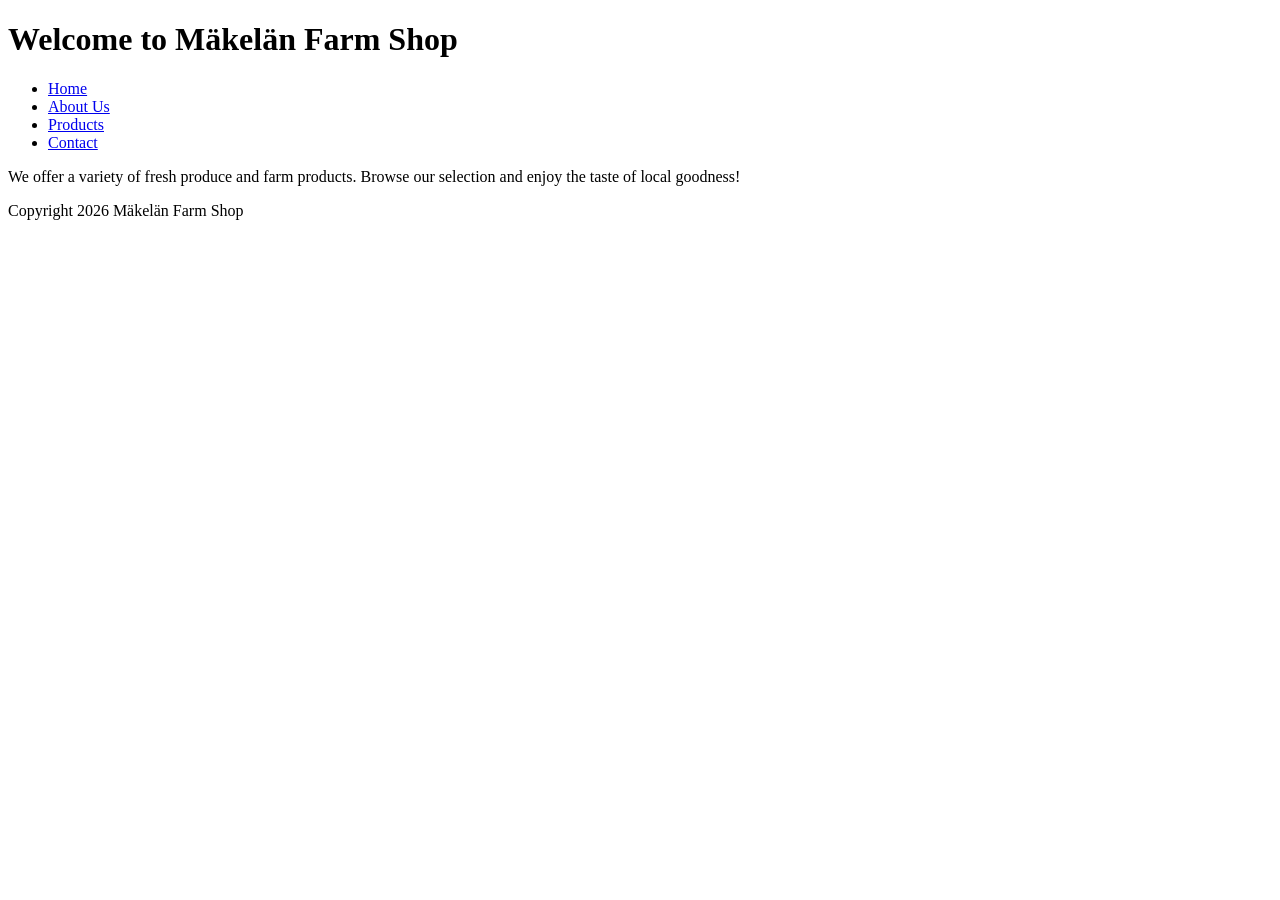
==== index.html @ acebd3db "Fix homepage footer" ====
<!DOCTYPE html>
<html lang="en">

<head>
    <meta charset="UTF-8">

    <meta name="viewport" content="width=device-width, initial-scale=1.0">

    <title>Mäkelän Farm Shop</title>

    <link rel="stylesheet" href="style.css">
</head>

<body>

    <header>
        <h1>Welcome to Mäkelän Farm Shop</h1>
    </header>

 <nav>
    <ul>
        <li><a href="index.html">Home</a></li>
        <li><a href="about.html">About Us</a></li>
        <li><a href="listing.html">Products</a></li>
        <li><a href="contact.html">Contact</a></li>
    </ul>
</nav>
    <main>
        <p>
            We offer a variety of fresh produce and farm products.
            Browse our selection and enjoy the taste of local goodness!
        </p>
    </main>

    <footer>
    <p>Copyright 2026 Mäkelän Farm Shop</p>
</footer>
</body>
</html>
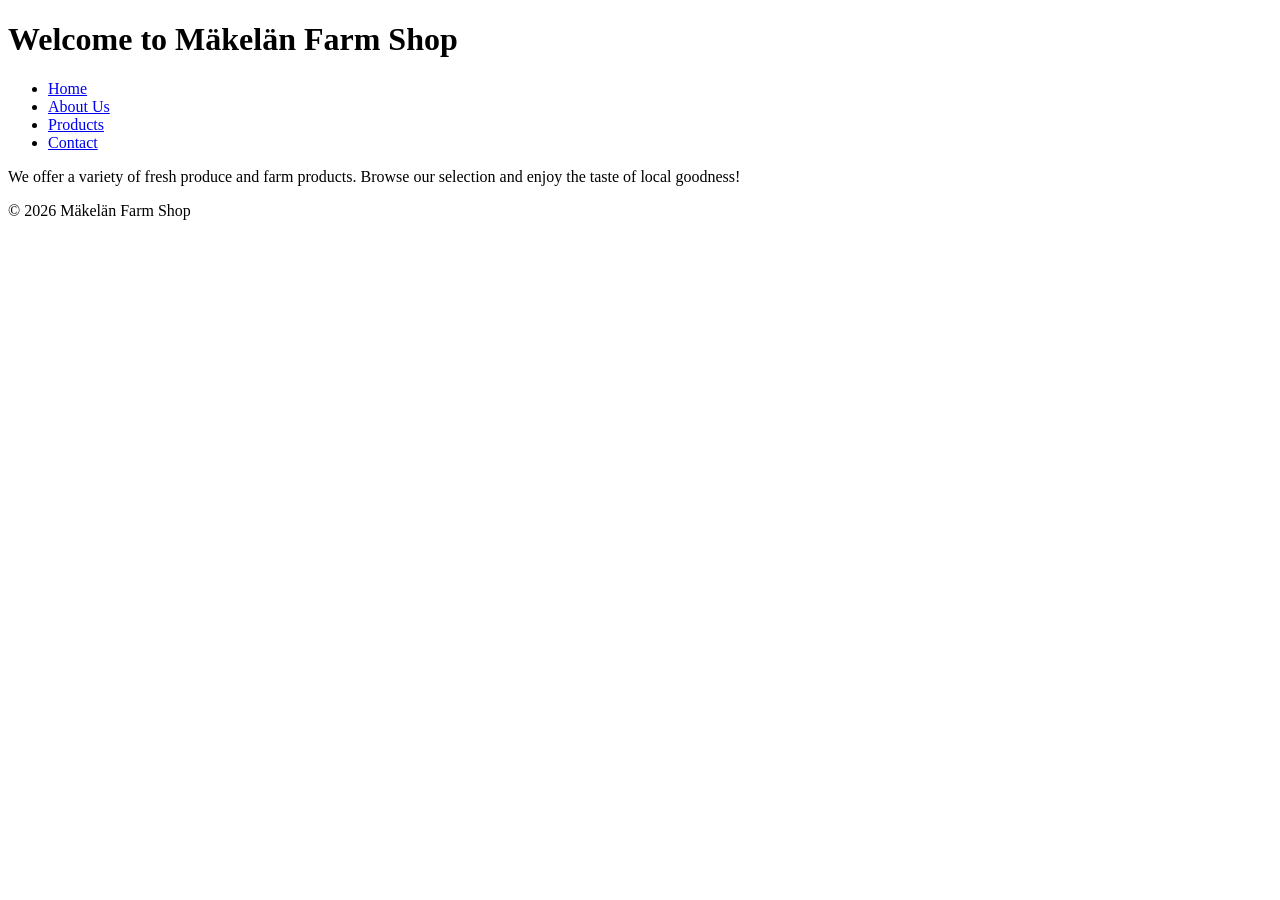
==== commit 48904b95: "Fix homepage footer" ====
--- a/index.html
+++ b/index.html
@@ -33,7 +33,7 @@
     </main>
 
     <footer>
-    <p>Copyright 2026 Mäkelän Farm Shop</p>
-</footer>
+        <p>&copy; 2026 Mäkelän Farm Shop</p>
+    </footer>
 </body>
 </html>
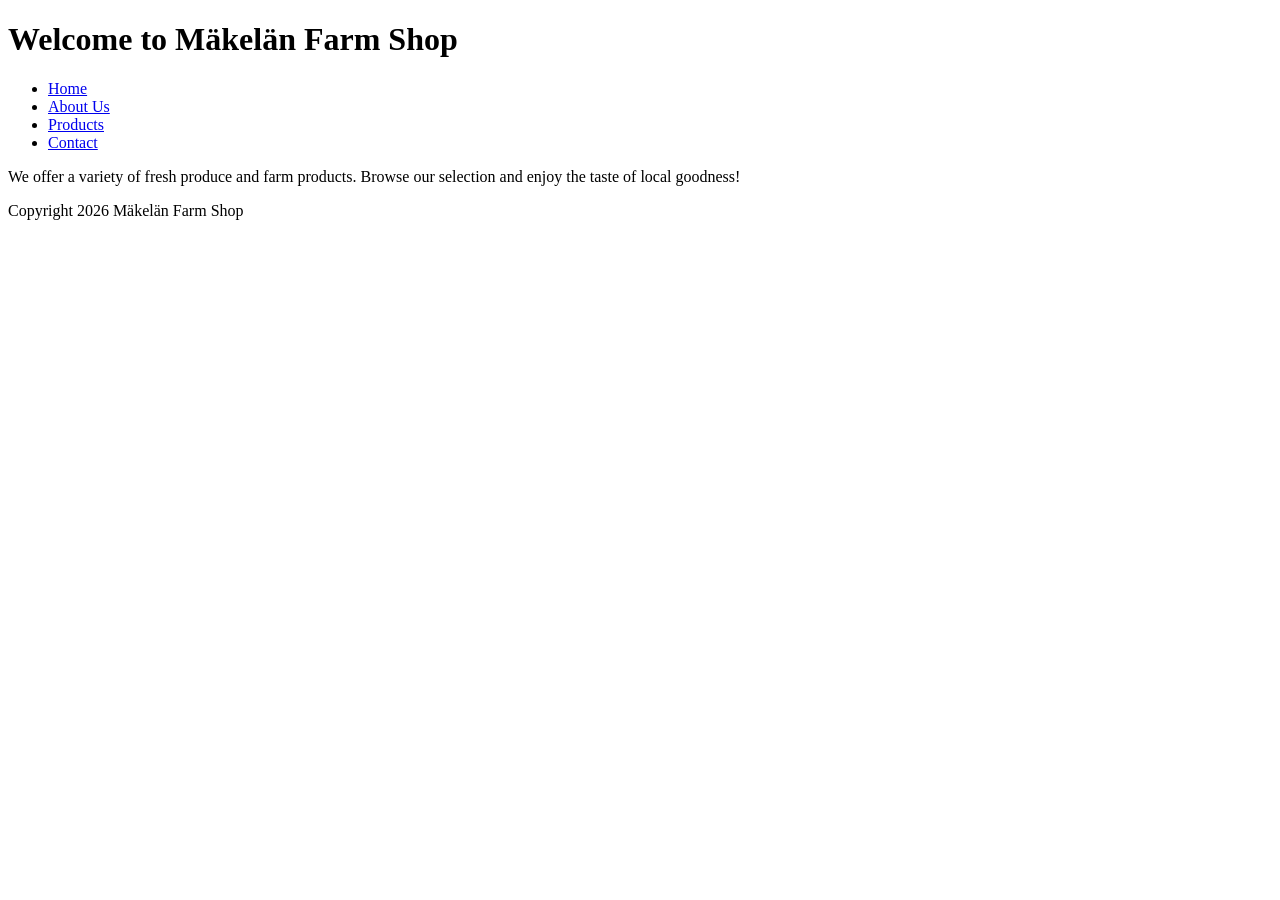
==== commit 6f3e7918: "Fix homepage footer" ====
--- a/index.html
+++ b/index.html
@@ -31,9 +31,8 @@
             Browse our selection and enjoy the taste of local goodness!
         </p>
     </main>
-
     <footer>
-        <p>&copy; 2026 Mäkelän Farm Shop</p>
-    </footer>
+    <p>Copyright 2026 Mäkelän Farm Shop</p>
+</footer>
 </body>
 </html>
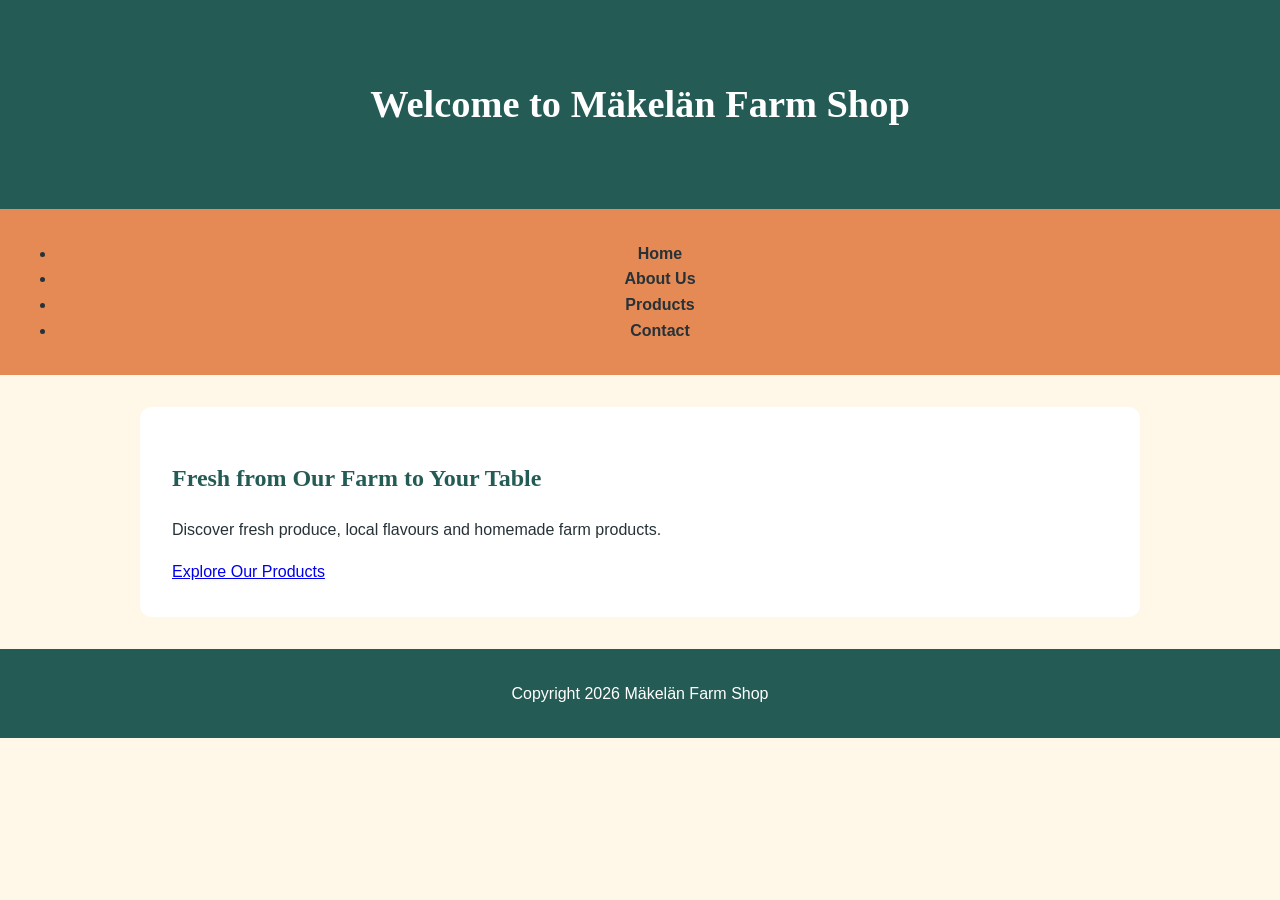
==== commit 0016ae5f: "change" ====
--- a/index.html
+++ b/index.html
@@ -26,10 +26,11 @@
     </ul>
 </nav>
     <main>
-        <p>
-            We offer a variety of fresh produce and farm products.
-            Browse our selection and enjoy the taste of local goodness!
-        </p>
+        <section class="hero">
+    <h2>Fresh from Our Farm to Your Table</h2>
+    <p>Discover fresh produce, local flavours and homemade farm products.</p>
+    <a href="listing.html">Explore Our Products</a>
+</section>
     </main>
     <footer>
     <p>Copyright 2026 Mäkelän Farm Shop</p>
--- a/style.css
+++ b/style.css
@@ -0,0 +1,123 @@
+:root {
+    --background: #FFF8E8;
+    --surface: #FFFFFF;
+    --text: #263238;
+    --primary: #245B55;
+    --accent: #E58A55;
+    --highlight: #F2C14E;
+
+    --heading-font: Georgia, serif;
+    --body-font: Arial, sans-serif;
+
+    --spacing-small: 0.5rem;
+    --spacing-medium: 1rem;
+    --spacing-large: 2rem;
+}
+
+* {
+    box-sizing: border-box;
+}
+
+body {
+    margin: 0;
+    background: var(--background);
+    color: var(--text);
+    font-family: var(--body-font);
+    line-height: 1.6;
+}
+
+header {
+    background: var(--primary);
+    color: white;
+    text-align: center;
+    padding: 3rem 1rem;
+}
+
+header h1 {
+    font-family: var(--heading-font);
+    font-size: 2.4rem;
+}
+
+nav {
+    background: #E58A55;
+    padding: 1rem;
+    text-align: center;
+}
+
+nav a {
+    color: #263238;
+    text-decoration: none;
+    font-weight: bold;
+    margin: 0 1rem;
+}
+
+nav a:hover {
+    text-decoration: underline;
+}
+
+main {
+    max-width: 1000px;
+    width: calc(100% - 32px);
+    margin: 2rem auto;
+    padding: 2rem;
+    background: var(--surface);
+    border-radius: 12px;
+}
+
+h2 {
+    color: var(--primary);
+    font-family: var(--heading-font);
+}
+
+footer {
+    background: var(--primary);
+    color: white;
+    text-align: center;
+    padding: 1rem;
+}
+
+:focus-visible {
+    outline: 3px solid #9A3F16;
+    outline-offset: 4px;
+}
+
+img {
+    max-width: 100%;
+    height: auto;
+}
+
+@media (max-width: 600px) {
+    header h1 {
+        font-size: 1.8rem;
+    }
+
+    nav a {
+        display: inline-block;
+        margin: 0.5rem;
+    }
+
+    main {
+        padding: 1rem;
+    }
+}
+
+@media (prefers-color-scheme: dark) {
+    :root {
+        --background: #182A28;
+        --surface: #263B38;
+        --text: #F8F3E8;
+        --primary: #173F3A;
+    }
+
+    h2 {
+        color: #F2C14E;
+    }
+
+    nav {
+        background: #A95732;
+    }
+
+    nav a {
+        color: white;
+    }
+}
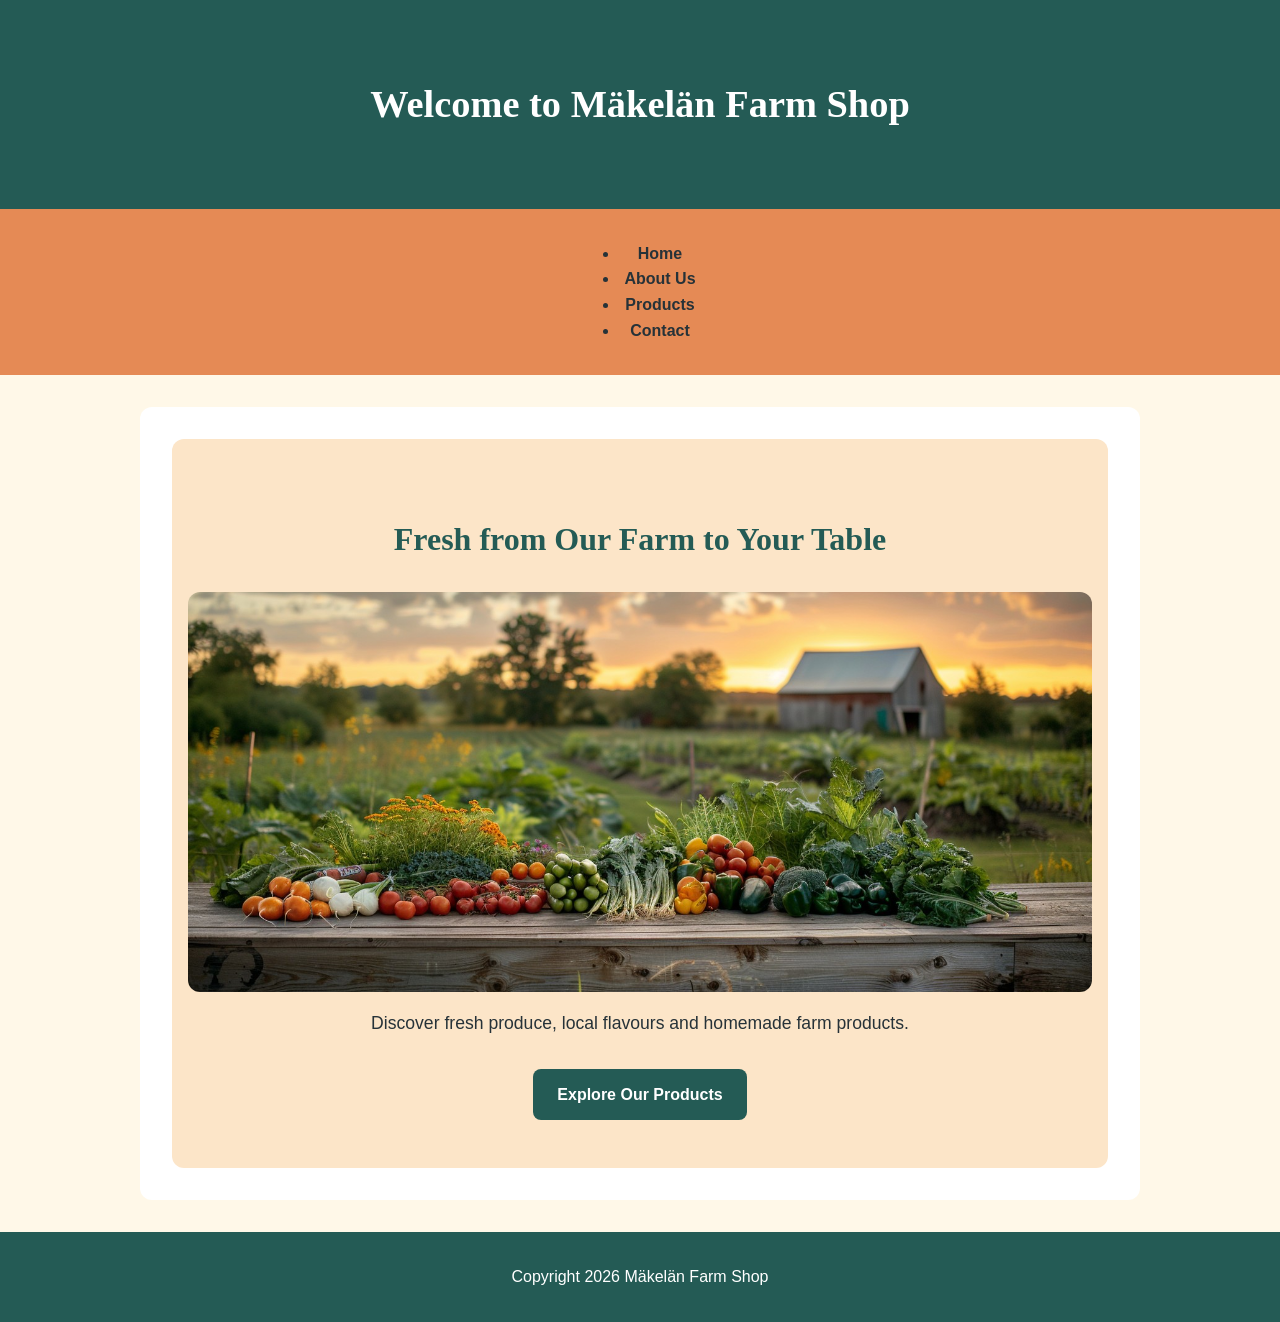
==== commit 9aa67eac: "change" ====
--- a/index.html
+++ b/index.html
@@ -28,6 +28,7 @@
     <main>
         <section class="hero">
     <h2>Fresh from Our Farm to Your Table</h2>
+    <img src="farm.jpg" alt="Fresh vegetables at a Finnish farm">
     <p>Discover fresh produce, local flavours and homemade farm products.</p>
     <a href="listing.html">Explore Our Products</a>
 </section>
--- a/style.css
+++ b/style.css
@@ -120,4 +120,73 @@
     nav a {
         color: white;
     }
+}
+.hero {
+    text-align: center;
+    padding: 3rem 1rem;
+    background: #FCE5C8;
+    border-radius: 12px;
+}
+
+.hero h2 {
+    color: #245B55;
+    font-size: 2rem;
+}
+
+.hero p {
+    font-size: 1.1rem;
+    margin-bottom: 2rem;
+}
+
+.hero a {
+    display: inline-block;
+    background: #245B55;
+    color: white;
+    padding: 0.8rem 1.5rem;
+    border-radius: 8px;
+    text-decoration: none;
+    font-weight: bold;
+}
+
+.hero a:hover {
+    background: #173F3A;
+}
+.hero img {
+    width: 100%;
+    max-height: 400px;
+    object-fit: cover;
+    border-radius: 12px;
+    margin-top: 1rem;
+}
+html, body {
+    max-width: 100%;
+    overflow-x: hidden;
+}
+
+img {
+    display: block;
+    max-width: 100%;
+    height: auto;
+}
+
+nav {
+    display: flex;
+    flex-wrap: wrap;
+    justify-content: center;
+    gap: 12px;
+}
+
+nav a {
+    margin: 5px;
+}
+
+@media (max-width: 320px) {
+    header h1 {
+        font-size: 1.5rem;
+    }
+
+    main {
+        width: calc(100% - 20px);
+        padding: 12px;
+    }
 }
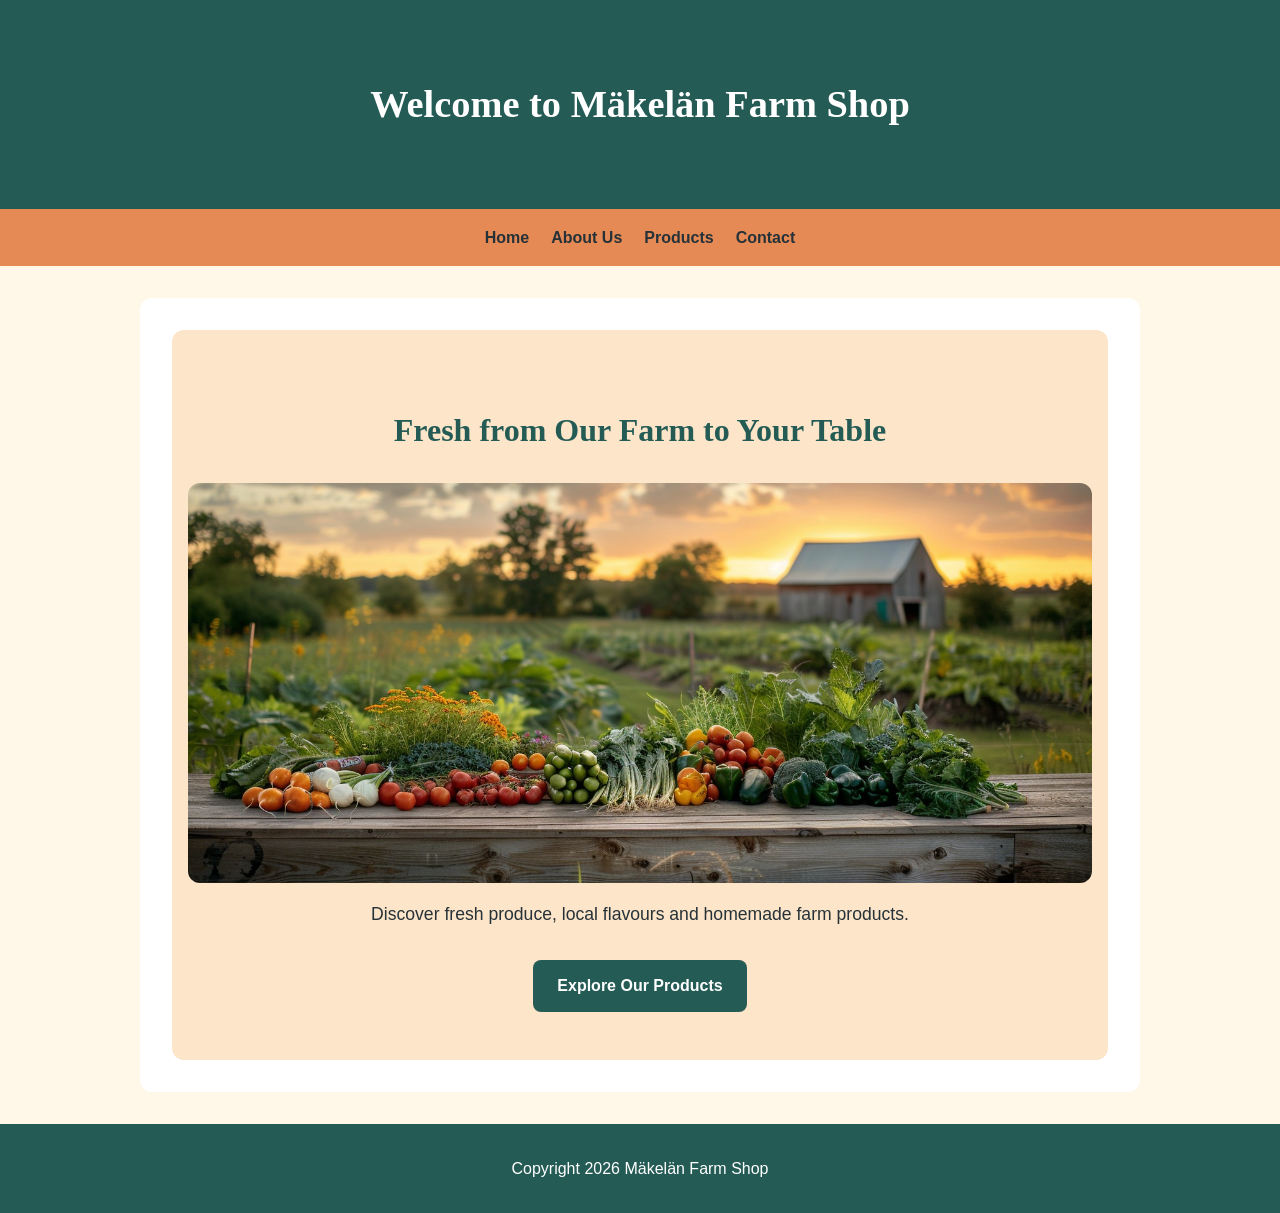
==== commit 779f21f0: "Complete E3 website updates" ====
--- a/index.html
+++ b/index.html
@@ -9,6 +9,7 @@
     <title>Mäkelän Farm Shop</title>
 
     <link rel="stylesheet" href="style.css">
+    <script src="app.js" defer></script>
 </head>
 
 <body>
@@ -28,7 +29,7 @@
     <main>
         <section class="hero">
     <h2>Fresh from Our Farm to Your Table</h2>
-    <img src="farm.jpg" alt="Fresh vegetables at a Finnish farm">
+    <img src="images/farm.jpg" alt="Fresh vegetables at a Finnish farm">
     <p>Discover fresh produce, local flavours and homemade farm products.</p>
     <a href="listing.html">Explore Our Products</a>
 </section>
@@ -37,4 +38,5 @@
     <p>Copyright 2026 Mäkelän Farm Shop</p>
 </footer>
 </body>
+
 </html>
--- a/style.css
+++ b/style.css
@@ -189,4 +189,13 @@
         width: calc(100% - 20px);
         padding: 12px;
     }
+}
+nav ul {
+    list-style: none;
+    display: flex;
+    flex-wrap: wrap;
+    justify-content: center;
+    gap: 12px;
+    margin: 0;
+    padding: 0;
 }
